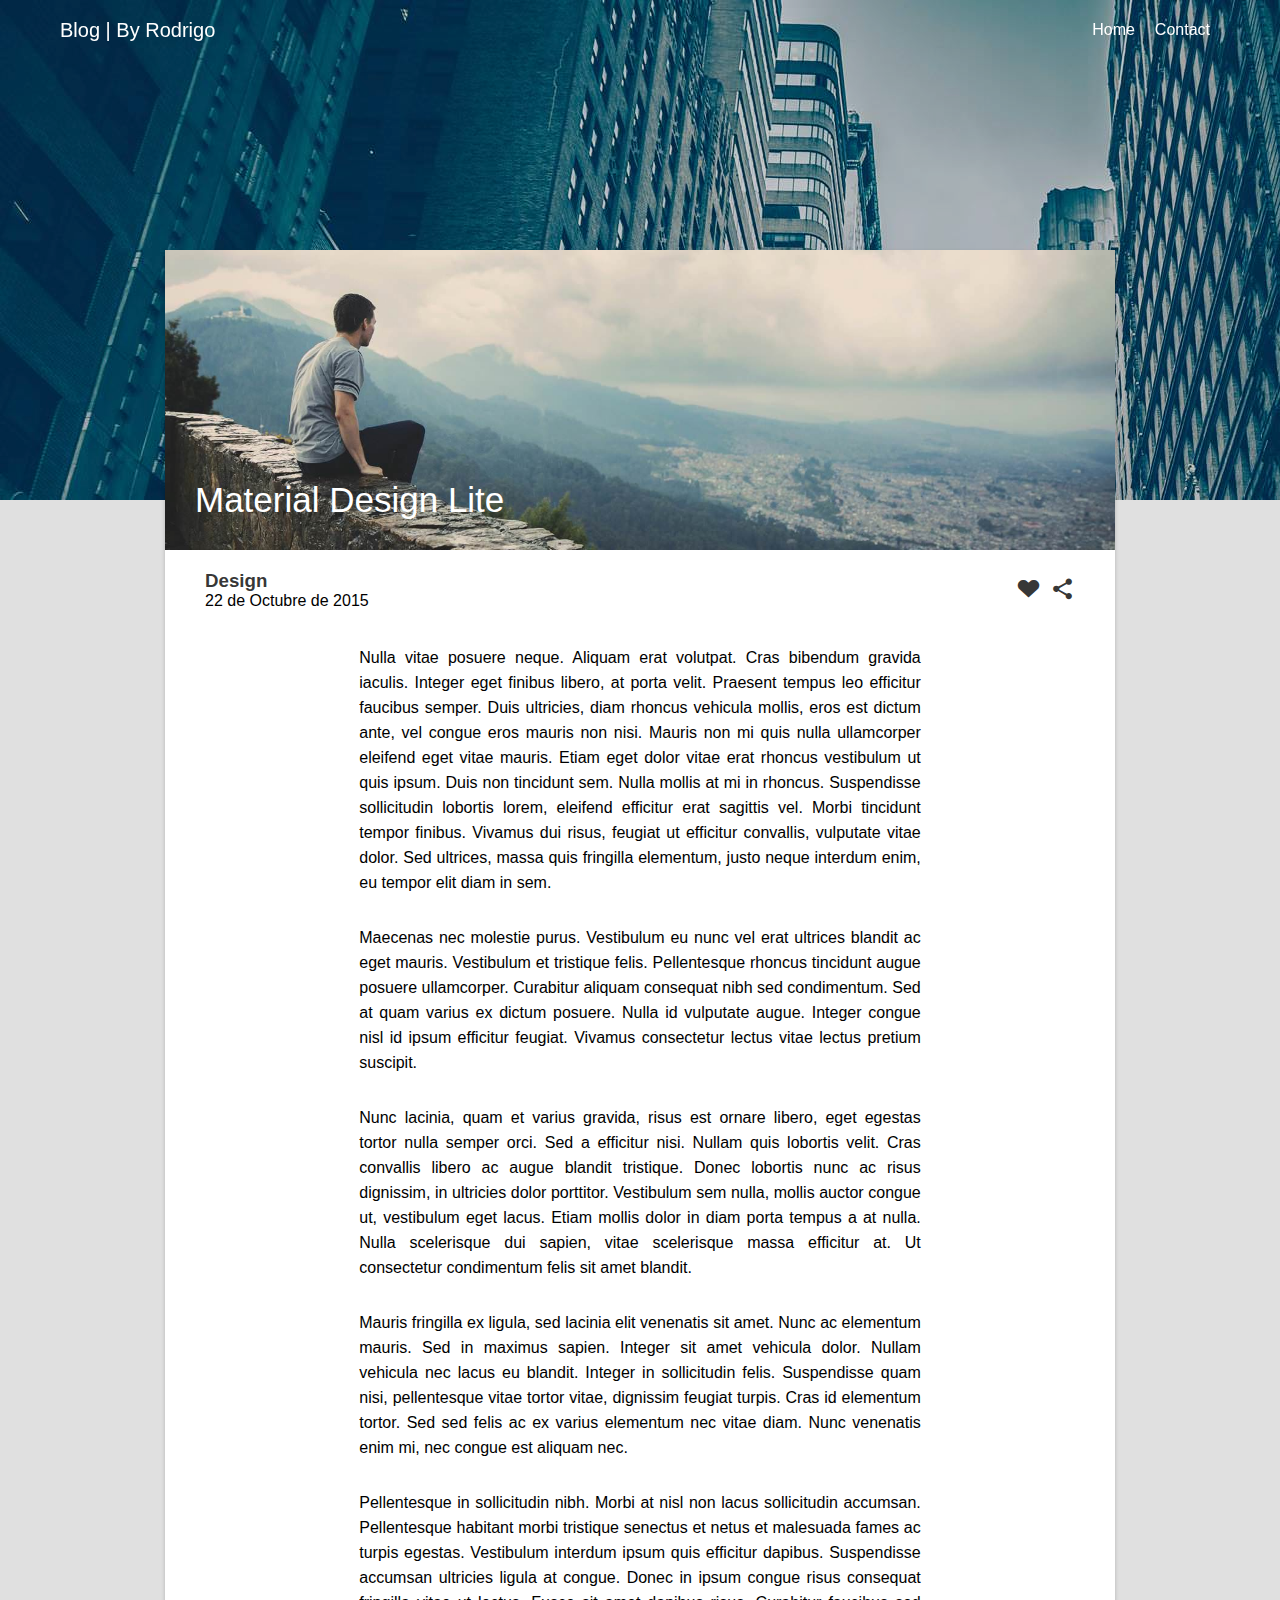
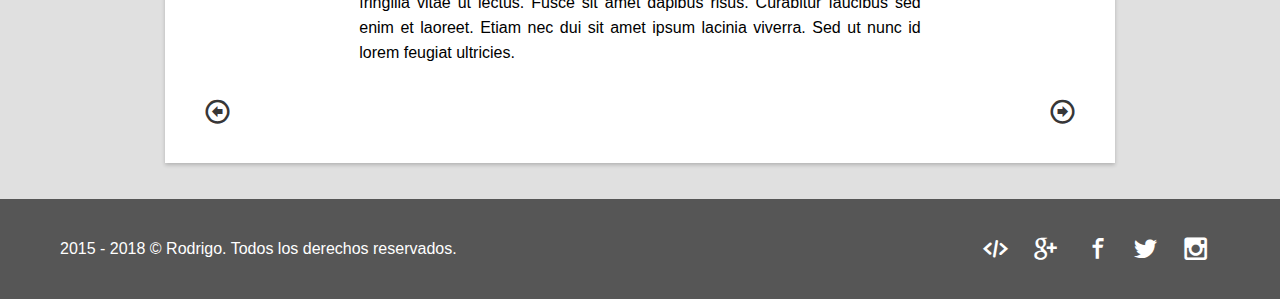
==== article.html @ 6870edb1 "1.0 First Release" ====
<!DOCTYPE html>
<html lang="en">
	<head>
		<title>My Blog | By Rodrigo</title>
		<link rel="stylesheet" href="css/style.css">
		<link rel="stylesheet" href="css/article.css">
		<link rel="stylesheet" href="css/form.css">
		<link rel="stylesheet" href="fonts/fonts.css">
		<meta charset="UTF-8">
		<meta name="viewport" content="width=device-width, user-scalable=no, initial-scale=1.0, maximum-scale=1.0, minimum-scale=1.0">
		<meta name="theme-color" content="#5b5b5b">
	</head>

	<body>

		<header>
			<div class="background">
				<div class="centrar">
					<div class="white_menu">
						<div class="menu">
							<div class="button">
								<span class="icon-menu"></span>
							</div>

							<div class="logo">
								Blog | By Rodrigo
							</div>

							<nav class="swipe">
								<ul>
									<li><a href="index.html" class="cerrar">Home</a></li>
									<li><a href="form.html" class="cerrar">Contact</a></li>
								</ul>
							</nav>
						</div>
					</div>
				</div>
			</div>
		</header>

		<main>
			<section class="article">

				<div class="image_article">
					<!-- <img src="image/article3.jpg"> -->
					<h2>Material Design Lite</h2>
				</div>

				<div class="top">
					<div class="date">
						<h3><a href="#">Design</a></h3>
						<time datetime="22/10/2015">22 de Octubre de 2015</time>
					</div>

					<div class="share">
						<a href="#"><span class="icon-heart"></span></a>
						<a href="#"><span class="icon-share"></span></a>
					</div>
				</div>

				<div class="text_article">
					<p>Nulla vitae posuere neque. Aliquam erat volutpat. Cras bibendum gravida iaculis. Integer eget finibus libero, at porta velit. Praesent tempus leo efficitur faucibus semper. Duis ultricies, diam rhoncus vehicula mollis, eros est dictum ante, vel congue eros mauris non nisi. Mauris non mi quis nulla ullamcorper eleifend eget vitae mauris. Etiam eget dolor vitae erat rhoncus vestibulum ut quis ipsum. Duis non tincidunt sem. Nulla mollis at mi in rhoncus. Suspendisse sollicitudin lobortis lorem, eleifend efficitur erat sagittis vel. Morbi tincidunt tempor finibus. Vivamus dui risus, feugiat ut efficitur convallis, vulputate vitae dolor. Sed ultrices, massa quis fringilla elementum, justo neque interdum enim, eu tempor elit diam in sem.</p>

					<p>Maecenas nec molestie purus. Vestibulum eu nunc vel erat ultrices blandit ac eget mauris. Vestibulum et tristique felis. Pellentesque rhoncus tincidunt augue posuere ullamcorper. Curabitur aliquam consequat nibh sed condimentum. Sed at quam varius ex dictum posuere. Nulla id vulputate augue. Integer congue nisl id ipsum efficitur feugiat. Vivamus consectetur lectus vitae lectus pretium suscipit.</p>

					<p>Nunc lacinia, quam et varius gravida, risus est ornare libero, eget egestas tortor nulla semper orci. Sed a efficitur nisi. Nullam quis lobortis velit. Cras convallis libero ac augue blandit tristique. Donec lobortis nunc ac risus dignissim, in ultricies dolor porttitor. Vestibulum sem nulla, mollis auctor congue ut, vestibulum eget lacus. Etiam mollis dolor in diam porta tempus a at nulla. Nulla scelerisque dui sapien, vitae scelerisque massa efficitur at. Ut consectetur condimentum felis sit amet blandit.</p>

					<p>Mauris fringilla ex ligula, sed lacinia elit venenatis sit amet. Nunc ac elementum mauris. Sed in maximus sapien. Integer sit amet vehicula dolor. Nullam vehicula nec lacus eu blandit. Integer in sollicitudin felis. Suspendisse quam nisi, pellentesque vitae tortor vitae, dignissim feugiat turpis. Cras id elementum tortor. Sed sed felis ac ex varius elementum nec vitae diam. Nunc venenatis enim mi, nec congue est aliquam nec.</p>

					<p>Pellentesque in sollicitudin nibh. Morbi at nisl non lacus sollicitudin accumsan. Pellentesque habitant morbi tristique senectus et netus et malesuada fames ac turpis egestas. Vestibulum interdum ipsum quis efficitur dapibus. Suspendisse accumsan ultricies ligula at congue. Donec in ipsum congue risus consequat fringilla vitae ut lectus. Fusce sit amet dapibus risus. Curabitur faucibus sed enim et laoreet. Etiam nec dui sit amet ipsum lacinia viverra. Sed ut nunc id lorem feugiat ultricies.</p>
				</div>

				<div class="nav">
					<a href="#"><span class="icon-arrow-with-circle-left"></span></a>
					<a href="#"><span class="icon-arrow-with-circle-right"></span></a>
				</div>

			</section>
		</main>

		<footer>
			<div class="centrar_footer">
				<div class="copyright">
					<p>2015 - 2018 © Rodrigo. Todos los derechos reservados.</p>
				</div>
				<div class="redes_sociales">
					<a href="#" target="_blank"><span class="icon-code"></span></a>
					<a href="#" target="_blank"><span class="icon-google"></span></a>
					<a href="#" target="_blank"><span class="icon-facebook2"></span></a>
					<a href="#" target="_blank"><span class="icon-twitter"></span></a>
					<a href="#" target="_blank"><span class="icon-instagram"></span></a>
				</div>
			</div>
		</footer>

		<script type="text/javascript" src="js/jquery.js"></script>
		<script type="text/javascript" src="js/main.js"></script>
		<script type="text/javascript" src="js/hammer.js"></script>
		<script type="text/javascript" src="js/swipe.js"></script>

	</body>
</html>
---- css/style.css ----
/*CSS Document*/

* {
	padding: 0;
	margin: 0;
	box-sizing: border-box;
	outline: none;
}

body {
	font-family: "Roboto", sans-serif;
	background: #e0e0e0;
}

.ui-loader {
	display: none;
}

/*Header*/

header {
	background-image: url("../image/background.jpg");
	background-size: cover;
/*	background-attachment: fixed;*/
	background-repeat: no-repeat;
}

header .background {
	height: 500px;
	display: flex;
	background: rgba(0,0,0,0.2);
}

header .background .centrar {
	width: 100%;
	height: 60px;
	max-height: 60px;
	position: fixed;
}

header .background .centrar .white_menu {
	height: 60px;
	max-height: 60px;
}

header .background .menu {
	max-width: 1200px;
	max-height: 60px;
	padding: 20px;
	margin: 0 auto;

	/*FlexBox*/
	display: flex;
	justify-content: space-between;
	align-items: center;
}

header .background .menu .button {
	display: none;
}

header .background .menu .logo {
	font-size: 20px;
	color: #fff;
}

header .background .menu nav ul {
	list-style: none;

	/*FlexBox*/
	display: flex;
}

header .background .menu nav ul a {
	padding: 10px;
	color: #fff;
	text-decoration: none;
}

header .background .menu nav ul a:hover {
	border-bottom: #fff solid 2px;
	width: 90%;
}

header .background .description {
	width: 100%;
	color: #fff;

	/*FlexBox*/
	display: flex;
	justify-content: center;
	align-self: center;
}

header .background .description .text_description {
	/*FlexBox*/
	display: flex;
	flex-flow: column nowrap;
	justify-content: center;
}

header .background .description .text_description h2 {
	font-size: 100px;
	font-weight: 300;
	text-transform: uppercase;
}

header .background .description .text_description p {
	font-size: 25px;
	font-weight: 400;
	text-transform: uppercase;
	text-align: center;
}

header .background .description .text_description p.little {
	font-size: 20px;
}

header .separador {
	width: 100%;
	height: 50px;
	max-height: 50px;
	background: #fff;
}

header .separador .white {
	background: rgba(51,51,51,.8);
	height: 50px;
	font-size: 20px;
	color: #fff;

	/*FlexBox*/
	display: flex;
	justify-content: center;
	align-items: center;
}

header .triangulo {
	background: #e0e0e0;

	/*FlexBox*/
	display: flex;
	justify-content: center;
}

header .triangulo span {
	font-size: 51px;
	color: rgba(51,51,51,.8);
	margin-top: -15px;
}

@media all and (max-width: 800px) {
	header .background .centrar .white_menu .menu {
		z-index: 2000;

		/*FlexBox*/
		flex-flow: row wrap;
		justify-content: space-between;
	}

	header .background .centrar .white_menu .menu .logo {
		/*FlexBox*/
		order: 1;
	}

	header .background .centrar .white_menu .menu .button {
		color: #fff;
		font-size: 30px;

		/*FlexBox*/
		display: flex;
		order: 2;
	}

	header .background .centrar .white_menu .menu nav {
		display: block;
		width: 80%;
		height: 100%;
		top: 0;
		left: -100%;
		margin-top: 60px;
		position: fixed;
		background: #fff;
		z-index: 1000;
		overflow: scroll;
		
		/*FlexBox*/
		order: 3;
	}

	header .background .centrar .white_menu .menu nav ul {
		width: 100%;
		height: 100%;
		background: rgba(51,51,51,.77);		

		/*FlexBox*/
		flex-flow: column nowrap;
	}

	header .background .centrar .white_menu .menu nav ul li {
		border-bottom: 1px solid rgba(51,51,51,.8);	
	}

	header .background .centrar .white_menu .menu nav ul li:first-child {
		border-top: 1px solid rgba(51,51,51,.8);	
	}

	header .background .centrar .white_menu .menu nav ul li a {
		width: 100%;
		padding: 20px;

		/*FlexBox*/
		display: flex;
	}

	header .background .centrar .white_menu .menu nav ul li a:hover {
		border-bottom: none;
	}
}

@media all and (max-width: 550px) {
	header .background .description .text_description h2 {
		font-size: 70px;
	}

	header .background .description .text_description p {
		font-size: 25px;
	}

	header .background .description .text_description p.little {
		font-size: 20px;
	}
}

@media all and (max-width: 350px) {
	header .background .description .text_description h2 {
		font-size: 50px;
	}

	header .background .description .text_description p {
		font-size: 20px;
	}

	header .background .description .text_description p.little {
		font-size: 15px;
	}
}

/*Main*/

main {
	background: transparent;
}

main section {
	padding: 0 0 36px 0;
	max-width: 1200px;
	margin: 0 auto;

	/*FlexBox*/
	display: flex;
	flex-flow: row wrap;
	justify-content: center;
}

main section .card {
	background: #fff;
	margin: 15px;
	border-radius: 2px 2px 0 0;
	box-shadow: 0px 2px 4px rgba(0, 0, 0, 0.2);

	/*FlexBox*/
	display: flex;
	flex-flow: column wrap;
}

main section .card .leer_mas {
	text-decoration: none;
	color: #fff;
	padding: 15px;
	border-radius: 50%;
	background: orange;
	font-size: 20px;
	max-width: 40px;
	max-height: 40px;
	margin-top: -25px;
	margin-right: 20px;
	box-shadow: 0 1px 1.5px 0 rgba(0,0,0,.12),0 1px 1px 0 rgba(0,0,0,.24);

	/*FlexBox*/

	/*Elemento Hijo*/
	align-self: flex-end;

	/*Elemento Padre*/
	display: flex;
	justify-content: center;
	align-items: center;
}

main section .card .image {
	width: 100%;
	height: auto;
}

main section .card .image img {
	width: 100%;
	height: 100%;
	border-radius: 2px 2px 0 0;
	background-size: cover;
}

main section .card .text {
	padding: 10px 20px 20px 20px;
	text-align: justify;
}

main section .card_column {
	/*FlexBox*/
	flex: 60% 2 1;
}

main section .card_small {
	/*FlexBox*/
	flex: 30% 1 2;
}

main section .card_small .image {
	min-height: 200px;
}

main section .card_small .image img {
	min-height: 200px;
}

main section .card_row {
	/*FlexBox*/
	flex-flow: row nowrap;
	flex: 55% 2 1;
}

main section .card_row .leer_mas {
	margin-top: 25px;
	margin-left: -20px;
	height: 100%;
	margin-right: 0;

	/*FlexBox*/

	/*Elemento Hijo*/
	align-self: flex-start;

	/*Elemento Padre*/
	display: flex;
	justify-content: center;
	align-items: center;
}

main section .card_row .image {
	width: 65%;
	height: 100%;
	min-height: 200px;
	margin-bottom: -4px;
}

main section .card_row .image img {
	border-radius: 2px 0 0 2px;
	min-height: 200px;
	background-size: cover;
}

main section .card_row .text {
	width: 35%;
	padding: 0 20px 0 0;

	/*FlexBox*/
	align-self: center;
}

@media all and (max-width: 1000px) {
	main{
		flex-wrap: wrap;
	}

	main section {
		width: 100%;
	}

	main section .card_row {
		/*FlexBox*/
		flex-flow: column nowrap;
	}

	main section .card_row .image {
		width: 100%;
	}

	main section .card_row .image img {
		border-radius: 2px 2px 0 0;  
	}

	main section .card_row .text {
		width: 100%;
		padding: 20px;
		padding-top: 10px;
	}

	main section .card_row .leer_mas {
		margin-top: -20px;
		margin-right: 20px;

		/*FlexBox*/
		/*Elemento Hijo*/
		align-self: flex-end;
	}
	main section .card_column, main section .card_row {
		/*FlexBox*/
		flex: 50% 1 1;
	}

	main section .card_small {
		/*FlexBox*/
		flex: 40% 1 1;
	}
}

@media all and (max-width: 800px) {
	main section {
		padding: 0 20px 36px 20px;
	}

	main section .card {
		margin: 10px 0;
	}
	
	main section .card_column, main section .card_row {
		/*FlexBox*/
		flex: 100% 1 1;
	}

	main section .card_small {
		/*FlexBox*/
		flex: 100% 1 1;
	}
}

/*Footer*/

footer {
	width: 100%;
	height: 100px;
	max-height: 100px;
	background: rgba(51,51,51,.8);
}

footer .centrar_footer {
	max-width: 1200px;
	padding: 0 20px;
	margin: 0 auto;
	height: 100%;

	/*FlexBox*/
	display: flex;
	justify-content: space-between;
	align-items: center;
}

footer .centrar_footer .copyright {
	color: #fff;
}

footer .centrar_footer .redes_sociales {
	/*FlexBox*/
	display: flex;
}

footer .centrar_footer .redes_sociales a {
	text-decoration: none;
	color: #fff;
	width: 40px;
	max-width: 40px;
	height: 40px;
	max-height: 40px;
	margin: 0 5px;

	/*FlexBox*/
	display: flex;
	justify-content: center;
	align-items: center;
}

footer .centrar_footer .redes_sociales a span {
	font-size: 25px;
}

footer .centrar_footer .redes_sociales a span.icon-facebook2 {
	margin-top: -5px;
}

@media all and (max-width: 800px) {
	footer {
		height: auto;
		max-height: none;
	}

	footer .centrar_footer {
		padding: 20px 20px;

		/*FlexBox*/
		flex-flow: column nowrap;
	}

	footer .centrar_footer .copyright {
		text-align: center;

		/*FlexBox*/
		order: 2;
	}

	footer .centrar_footer .redes_sociales {
		margin-bottom: 20px;

		/*FlexBox*/
		order: 1;
	}
}
---- css/article.css ----
/*CSS Document*/

main .article {
	width: 60%;
	min-width: 950px;
	height: 100%;
	background: #fff;
	margin-top: -250px;
	margin-bottom: 36px;
	box-shadow: 0px 2px 4px rgba(0, 0, 0, 0.2);
}

main .article .image_article {
	width: 100%;
	height: 300px;
	max-height: 500px;
	background-image: url(../image/article3.jpg);
	background-size: cover;

	/*FlexBox*/
	display: flex;
	align-items: flex-end;
}

/*main .article .image_article img {
	width: 100%;
	height: 100%;
}*/

main .article .image_article h2 {
	color: #fff;
	margin: 0 30px 30px 30px;
	font-weight: 400;
	font-size: 35px;
}

main .article .top {
	width: 100%;
	padding: 20px 40px;
	padding-bottom: 0;

	/*FlexBox*/
	display: flex;
	justify-content: space-between;
	align-items: center;
}

main .article .top .date h3 a {
	text-decoration: none;
	color: rgba(0,0,0,0.8);
}

main .article .top .date h3 a:hover {
	color: rgba(0,0,0,1);
}

main .article .top .share a {
	text-decoration: none;
	color: rgba(0,0,0,0.8);
	margin-right: 5px;
}

main .article .top .share a:hover {
	color: rgba(0,0,0,1);
}

main .article .top .share a:last-child {
	margin-right: 0;
}

main .article .top .share .icon-heart:hover {
	color: #F44336;
}

main .article .share a span {
	font-size: 25px;
}

main .article .text_article {
	padding: 20px 20px 0 20px;
}

main .article .text_article p {
	text-align: justify;
	padding: 15px;
	max-width: 65%;
	margin: 0 auto;
	line-height: 25px;
}

main .article .nav {
	width: 100%;
	padding: 20px 40px;
	padding-bottom: 0;

	/*FlexBox*/
	display: flex;
	justify-content: space-between;
	align-items: center;
}

main .article .nav a {
	text-decoration: none;
	color: rgba(0,0,0,0.8);
}

main .article .nav a span {
	font-size: 25px;
}

@media all and (max-width: 1000px) {
	main .article {
		width: 80%;
		min-width: 0;
	}

	main .article .nav {
		padding-bottom: 36px;
	}
}

@media all and (max-width: 800px) {
	main .article {
		padding: 0;
	}

	main .article .text_article p {
		max-width: 80%;
	}

}

@media all and (max-width: 550px) {
	main .article {
		width: 95%;
		margin-top: -275px;
	}

	main .article .image_article h2 {
		margin: 0 20px 20px 20px;
	}

	main .article .text_article p {
		margin: 0 0;
		max-width: 100%;
	}
}
---- css/form.css ----
/*CSS Document*/

main .article_form {
	width: 60%;
	min-width: 950px;
	height: 100%;
	padding: 36px;
	background: #fff;
	margin-top: -250px;
	margin-bottom: 36px;
	box-shadow: 0px 2px 4px rgba(0, 0, 0, 0.2);
}

main .article_form .description_form {
	/*FlexBox*/
	display: flex;
	flex-flow: column nowrap;
	align-items: center;
}

main .article_form .description_form h2 {
	width: 100%;
	font-size: 50px;
	font-weight: 400;
	text-shadow: 1px 2px 2px rgba(0,0,0,0.3);

	/*FlexBox*/
	display: flex;
	justify-content: center;
}

main .article_form .description_form .image_contact {
	max-width: 800px;
	padding: 10px 20px;
}

main .article_form .description_form .image_contact img {
	width: 100%;
	height: 100%;
}

main .article_form .description_form p {
	width: 100%;
	max-width: 800px;
	text-align: justify;
	padding: 10px 20px;
}

main .article_form form {
	width: 100%;
	max-width: 800px;
	padding: 10px 20px;

	/*FlexBox*/
	display: flex;
	justify-content: center;
}

main .article_form form div {
	width: 70%;
}

main .article_form form div .form_group {
	width: 100%;
	margin-bottom: 15px;
	background: #fff;

	/*FlexBox*/
	display: flex;
	flex-flow: column wrap;
}
main .article_form form div .form_group:last-child {
	margin-bottom: 0;
}

main .article_form form div .form_group input {
	width: 100%;
	margin-top: 5px;
	padding: 10px;
	border: none;
	border-bottom: 2px solid #BBDEFB;
	outline: none;
}

main .article_form form div .form_group input:focus, main .article_form form div .form_group input:active {
	outline: none;
	border-bottom: 2px solid #303F9F;
}

main .article_form form div .form_group input[type="submit"] {
	padding: 10px;
	background: rgba(51,51,51,.8);
	border: none;
	color: #fff;
	cursor: pointer;
}

main .article_form form div .form_group input[type="submit"]:hover {
	background: rgba(51,51,51,.9);
}

@media all and (max-width: 1000px) {
	main .article_form {
		width: 80%;
		min-width: 0;
	}

	main .article_form form div {
		width: 90%;
	}
}

@media all and (max-width: 550px) {
	main .article_form {
		width: 95%;
		margin-top: -275px;
	}

	main .article_form .description_form p {
		margin: 0;
		line-height: 20px;
	}
}
---- fonts/fonts.css ----
@font-face{font-family:'icomoon';src:url('icomoon.eot?k8x581');src:url('icomoon.eot?k8x581#iefix') format('embedded-opentype'),url('icomoon.ttf?k8x581') format('truetype'),url('icomoon.woff?k8x581') format('woff'),url('icomoon.svg?k8x581#icomoon') format('svg');font-weight:normal;font-style:normal}[class^="icon-"],[class*=" icon-"]{font-family:'icomoon' !important;speak:none;font-style:normal;font-weight:normal;font-variant:normal;text-transform:none;line-height:1;-webkit-font-smoothing:antialiased;-moz-osx-font-smoothing:grayscale}.icon-arrow-with-circle-left:before{content:"\e61c"}.icon-arrow-with-circle-right:before{content:"\e61d"}.icon-triangle-down:before{content:"\e650"}.icon-code:before{content:"\e686"}.icon-heart:before{content:"\e6b5"}.icon-menu:before{content:"\e6e0"}.icon-plus:before{content:"\e6f7"}.icon-share:before{content:"\e70d"}.icon-google:before{content:"\e76d"}.icon-instagram:before{content:"\e76f"}.icon-twitter:before{content:"\e77c"}.icon-facebook2:before{content:"\e783"}
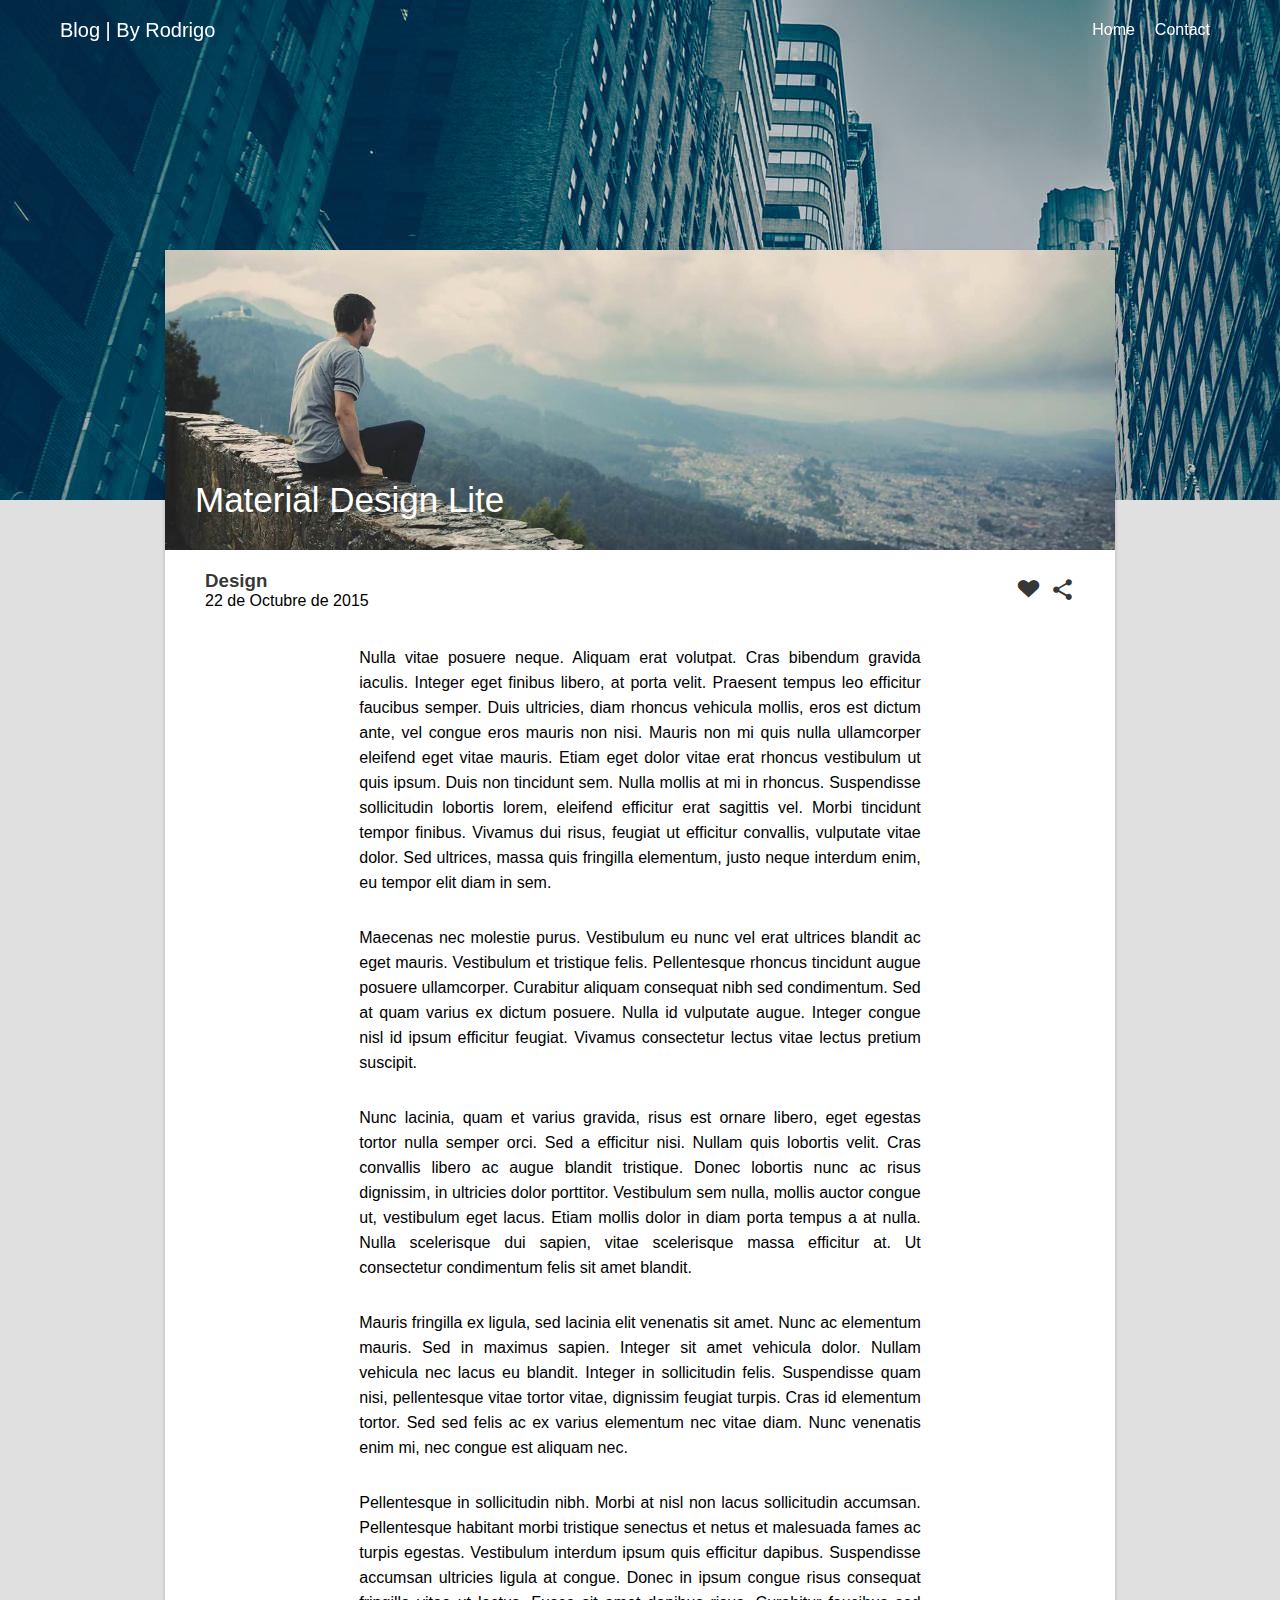
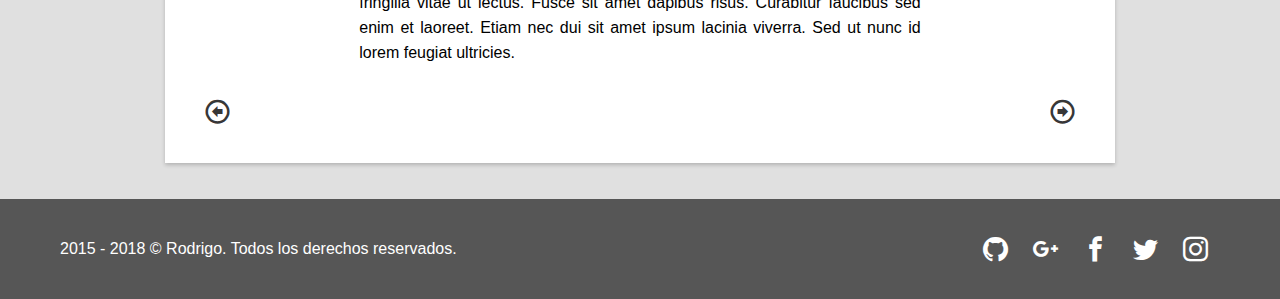
==== commit 9e6cba46: "1.0.1 Upgrade of exist icons" ====
--- a/article.html
+++ b/article.html
@@ -84,11 +84,11 @@
 					<p>2015 - 2018 © Rodrigo. Todos los derechos reservados.</p>
 				</div>
 				<div class="redes_sociales">
-					<a href="#" target="_blank"><span class="icon-code"></span></a>
-					<a href="#" target="_blank"><span class="icon-google"></span></a>
-					<a href="#" target="_blank"><span class="icon-facebook2"></span></a>
-					<a href="#" target="_blank"><span class="icon-twitter"></span></a>
-					<a href="#" target="_blank"><span class="icon-instagram"></span></a>
+					<a href="https://github.com/RodrigoTomeES" target="_blank"><span class="icon-github"></span></a>
+					<a href="#"><span class="icon-google-plus"></span></a>
+					<a href="#"><span class="icon-facebook"></span></a>
+					<a href="#"><span class="icon-twitter"></span></a>
+					<a href="#"><span class="icon-instagram"></span></a>
 				</div>
 			</div>
 		</footer>
--- a/css/article.css
+++ b/css/article.css
@@ -66,6 +66,10 @@
 
 main .article .top .share a:last-child {
 	margin-right: 0;
+}
+
+main .article .top .share .icon-heart {
+	transition: 1s;
 }
 
 main .article .top .share .icon-heart:hover {
--- a/fonts/fonts.css
+++ b/fonts/fonts.css
@@ -1 +1,68 @@
-@font-face{font-family:'icomoon';src:url('icomoon.eot?k8x581');src:url('icomoon.eot?k8x581#iefix') format('embedded-opentype'),url('icomoon.ttf?k8x581') format('truetype'),url('icomoon.woff?k8x581') format('woff'),url('icomoon.svg?k8x581#icomoon') format('svg');font-weight:normal;font-style:normal}[class^="icon-"],[class*=" icon-"]{font-family:'icomoon' !important;speak:none;font-style:normal;font-weight:normal;font-variant:normal;text-transform:none;line-height:1;-webkit-font-smoothing:antialiased;-moz-osx-font-smoothing:grayscale}.icon-arrow-with-circle-left:before{content:"\e61c"}.icon-arrow-with-circle-right:before{content:"\e61d"}.icon-triangle-down:before{content:"\e650"}.icon-code:before{content:"\e686"}.icon-heart:before{content:"\e6b5"}.icon-menu:before{content:"\e6e0"}.icon-plus:before{content:"\e6f7"}.icon-share:before{content:"\e70d"}.icon-google:before{content:"\e76d"}.icon-instagram:before{content:"\e76f"}.icon-twitter:before{content:"\e77c"}.icon-facebook2:before{content:"\e783"}+@font-face {
+  font-family: 'icomoon';
+  src:  url('icomoon.eot?al1ztq');
+  src:  url('icomoon.eot?al1ztq#iefix') format('embedded-opentype'),
+    url('icomoon.ttf?al1ztq') format('truetype'),
+    url('icomoon.woff?al1ztq') format('woff'),
+    url('icomoon.svg?al1ztq#icomoon') format('svg');
+  font-weight: normal;
+  font-style: normal;
+}
+
+[class^="icon-"], [class*=" icon-"] {
+  /* use !important to prevent issues with browser extensions that change fonts */
+  font-family: 'icomoon' !important;
+  speak: none;
+  font-style: normal;
+  font-weight: normal;
+  font-variant: normal;
+  text-transform: none;
+  line-height: 1;
+
+  /* Better Font Rendering =========== */
+  -webkit-font-smoothing: antialiased;
+  -moz-osx-font-smoothing: grayscale;
+}
+
+.icon-plus2:before {
+  content: "\e145";
+}
+.icon-menu:before {
+  content: "\e5d2";
+}
+.icon-share:before {
+  content: "\e80d";
+}
+.icon-arrow-with-circle-left:before {
+  content: "\e901";
+}
+.icon-arrow-with-circle-right:before {
+  content: "\e902";
+}
+.icon-triangle-down:before {
+  content: "\e903";
+}
+.icon-heart:before {
+  content: "\e904";
+}
+.icon-plus:before {
+  content: "\e900";
+}
+.icon-google-plus:before {
+  content: "\ea8b";
+}
+.icon-facebook:before {
+  content: "\ea90";
+}
+.icon-instagram:before {
+  content: "\ea92";
+}
+.icon-twitter:before {
+  content: "\ea96";
+}
+.icon-github:before {
+  content: "\eab0";
+}
+.icon-git:before {
+  content: "\eae7";
+}
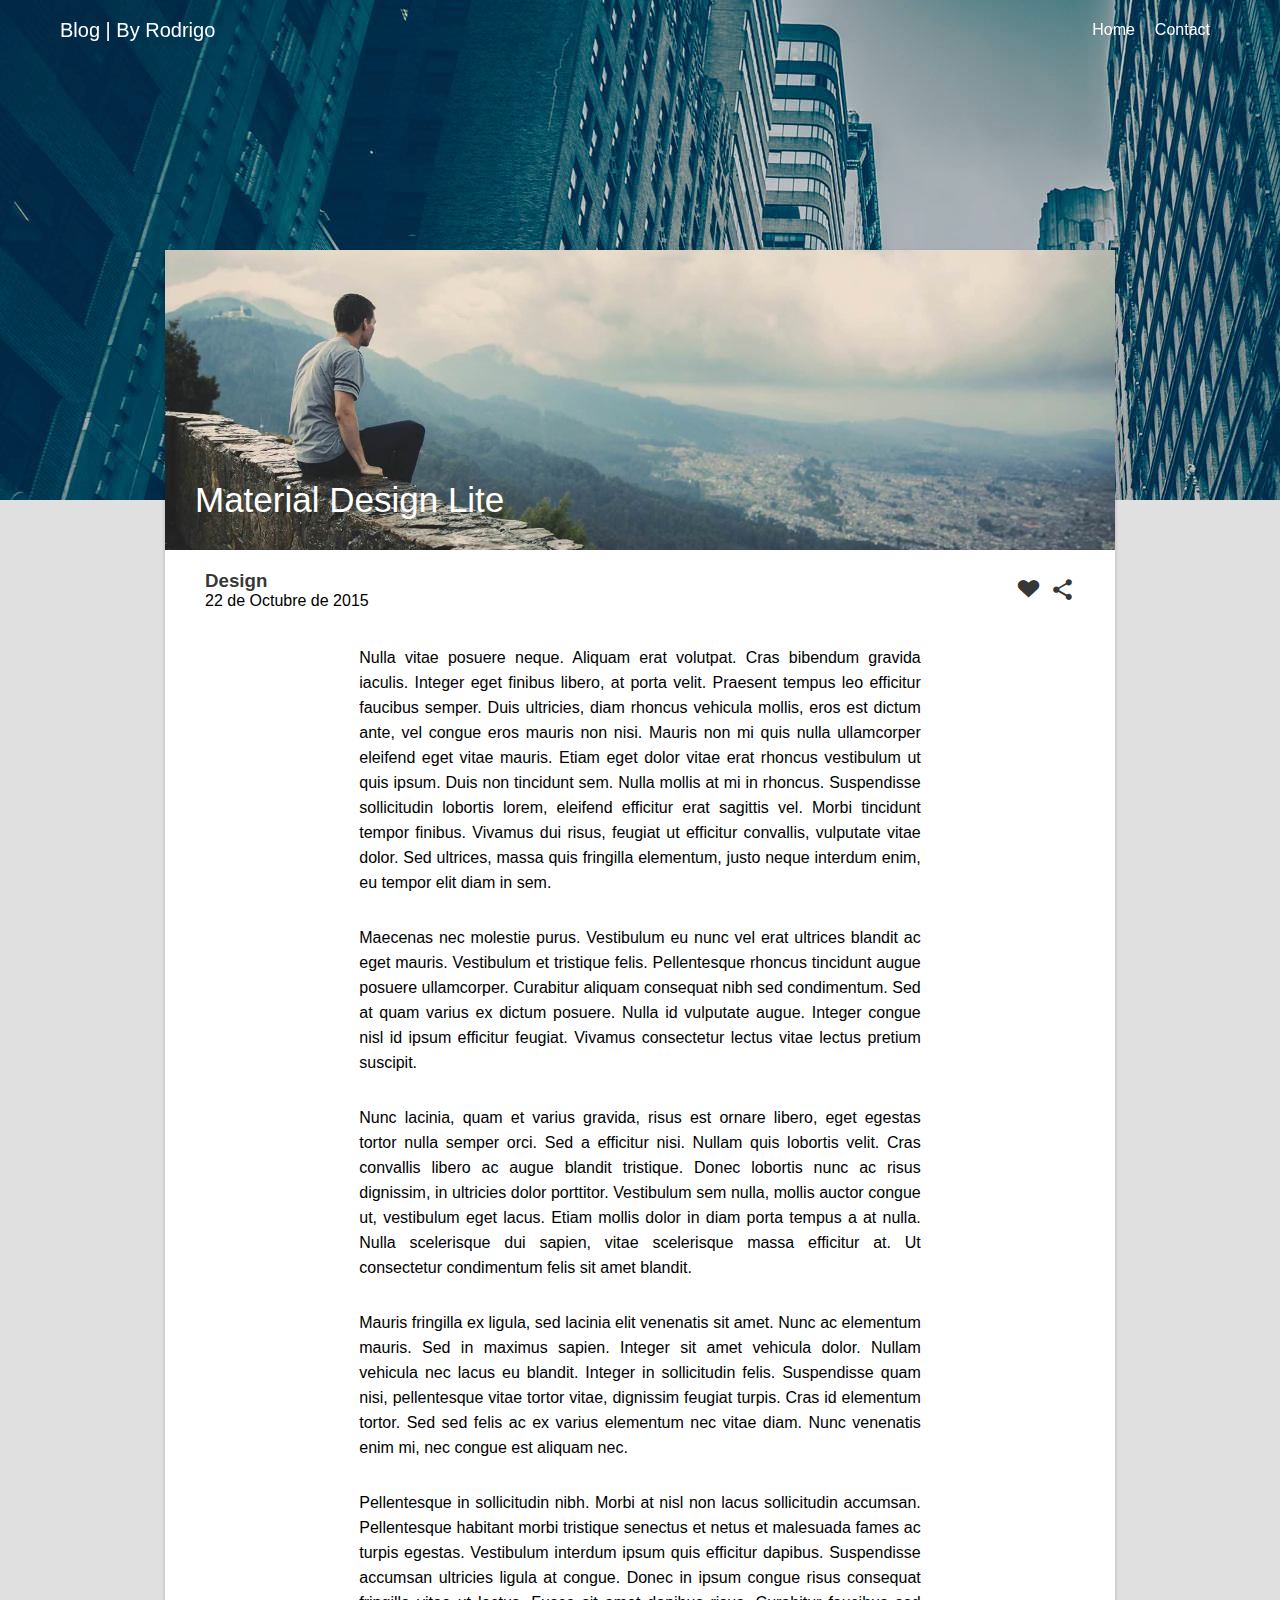
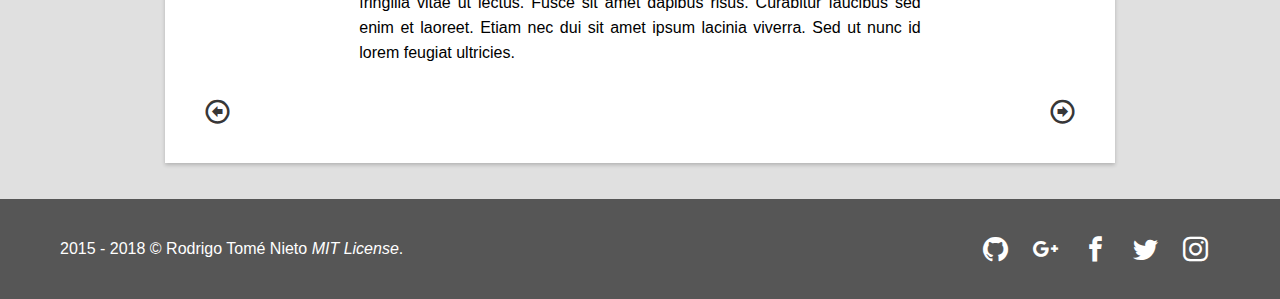
==== commit 94473dd9: "1.0.2 Added the MIT license" ====
--- a/article.html
+++ b/article.html
@@ -81,7 +81,7 @@
 		<footer>
 			<div class="centrar_footer">
 				<div class="copyright">
-					<p>2015 - 2018 © Rodrigo. Todos los derechos reservados.</p>
+					<p>2015 - 2018 © Rodrigo Tomé Nieto <a href="LICENSE.txt" class="license">MIT License</a>.</p>
 				</div>
 				<div class="redes_sociales">
 					<a href="https://github.com/RodrigoTomeES" target="_blank"><span class="icon-github"></span></a>
--- a/css/style.css
+++ b/css/style.css
@@ -183,7 +183,7 @@
 		background: #fff;
 		z-index: 1000;
 		overflow: scroll;
-		
+
 		/*FlexBox*/
 		order: 3;
 	}
@@ -191,18 +191,18 @@
 	header .background .centrar .white_menu .menu nav ul {
 		width: 100%;
 		height: 100%;
-		background: rgba(51,51,51,.77);		
+		background: rgba(51,51,51,.77);
 
 		/*FlexBox*/
 		flex-flow: column nowrap;
 	}
 
 	header .background .centrar .white_menu .menu nav ul li {
-		border-bottom: 1px solid rgba(51,51,51,.8);	
+		border-bottom: 1px solid rgba(51,51,51,.8);
 	}
 
 	header .background .centrar .white_menu .menu nav ul li:first-child {
-		border-top: 1px solid rgba(51,51,51,.8);	
+		border-top: 1px solid rgba(51,51,51,.8);
 	}
 
 	header .background .centrar .white_menu .menu nav ul li a {
@@ -396,7 +396,7 @@
 	}
 
 	main section .card_row .image img {
-		border-radius: 2px 2px 0 0;  
+		border-radius: 2px 2px 0 0;
 	}
 
 	main section .card_row .text {
@@ -432,7 +432,7 @@
 	main section .card {
 		margin: 10px 0;
 	}
-	
+
 	main section .card_column, main section .card_row {
 		/*FlexBox*/
 		flex: 100% 1 1;
@@ -469,6 +469,12 @@
 	color: #fff;
 }
 
+footer .centrar_footer .copyright .license {
+	color: #fff;
+	text-decoration: none;
+	font-style: italic;
+}
+
 footer .centrar_footer .redes_sociales {
 	/*FlexBox*/
 	display: flex;
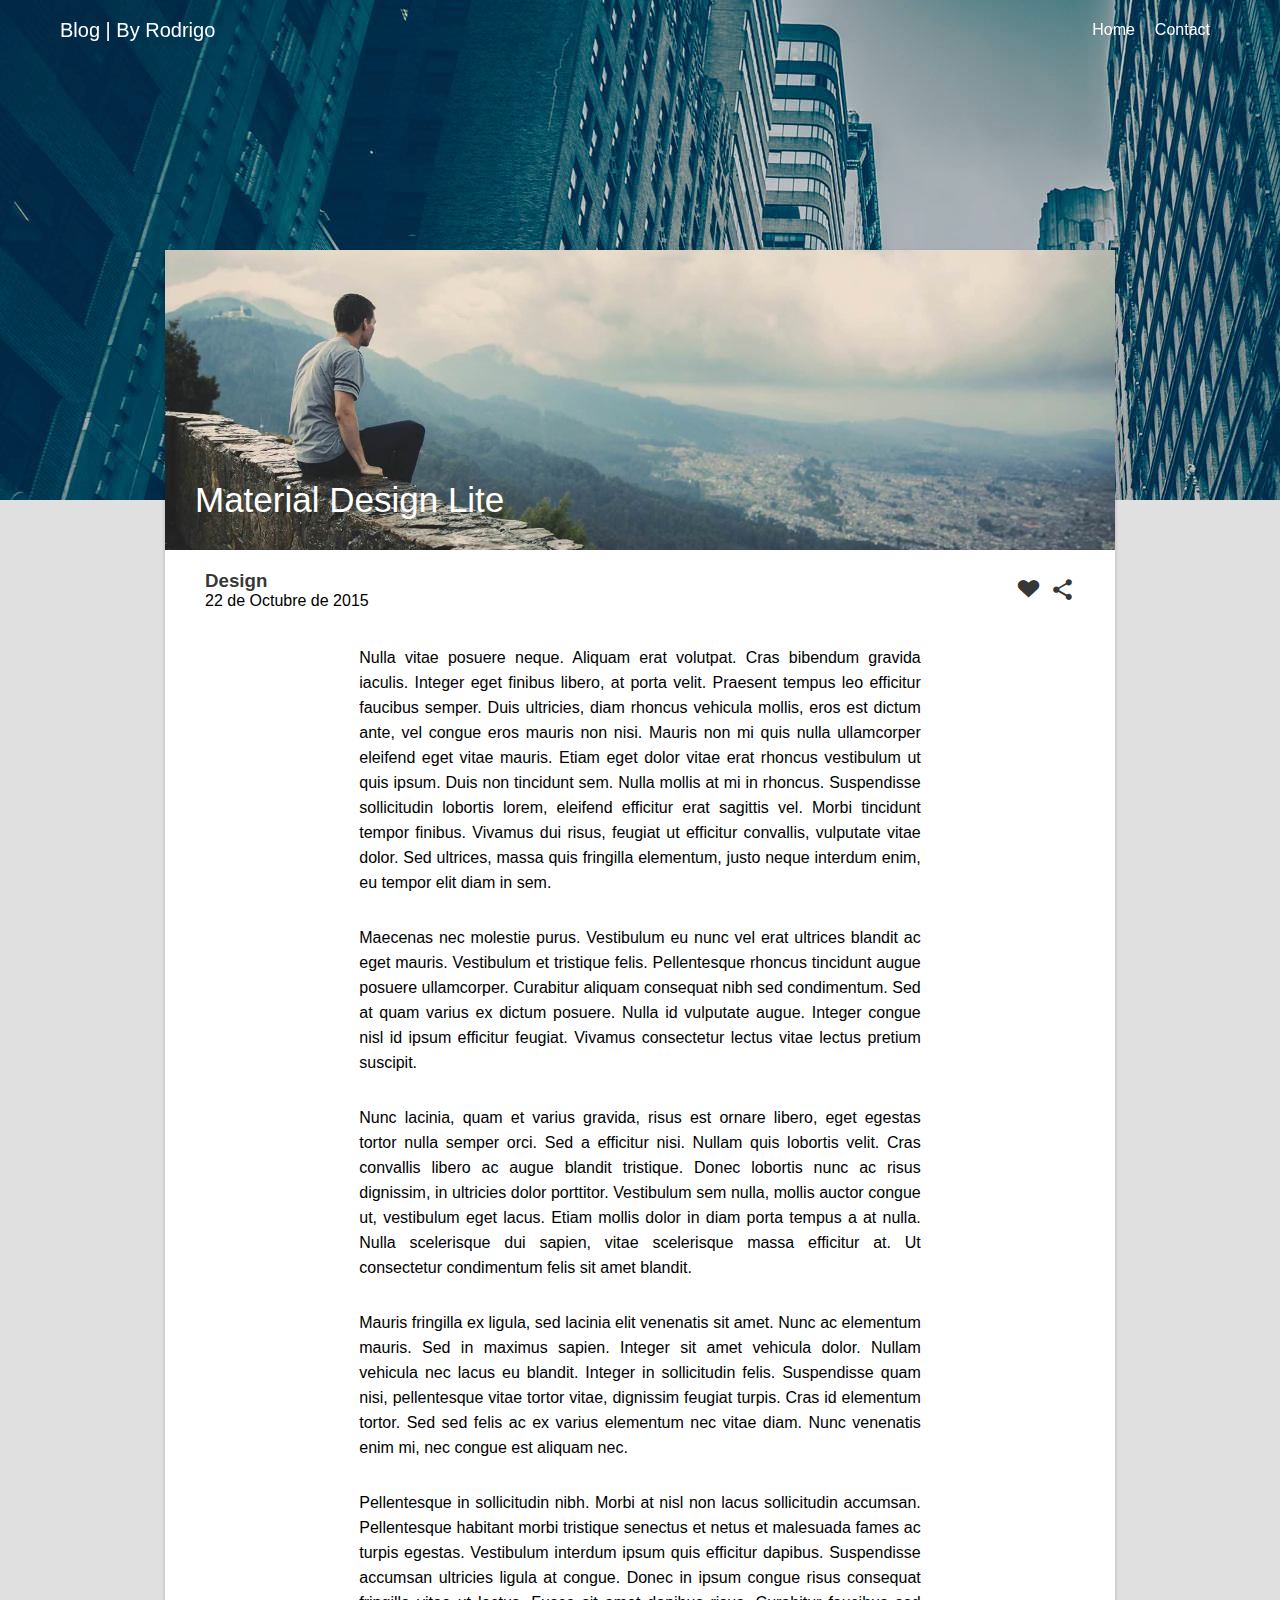
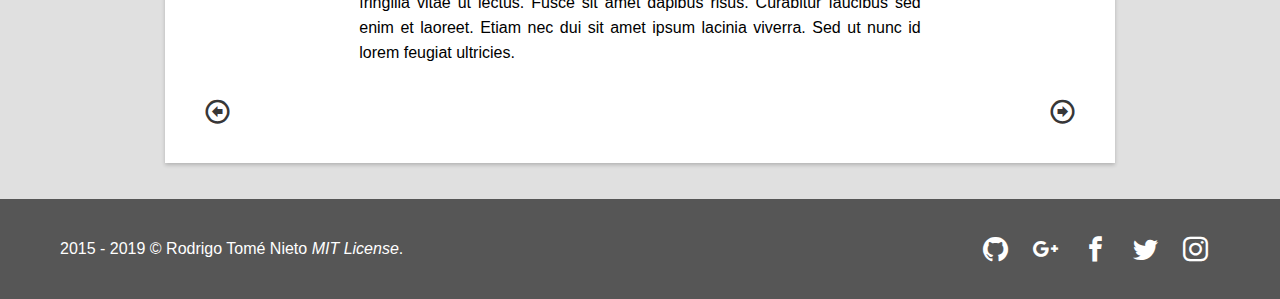
==== commit 323cb4d0: "Updated copyright" ====
--- a/article.html
+++ b/article.html
@@ -4,7 +4,7 @@
 		<title>My Blog | By Rodrigo</title>
 		<link rel="stylesheet" href="css/style.css">
 		<link rel="stylesheet" href="css/article.css">
-		<link rel="stylesheet" href="css/form.css">
+		<link rel="stylesheet" href="css/post.css">
 		<link rel="stylesheet" href="fonts/fonts.css">
 		<meta charset="UTF-8">
 		<meta name="viewport" content="width=device-width, user-scalable=no, initial-scale=1.0, maximum-scale=1.0, minimum-scale=1.0">
@@ -41,7 +41,7 @@
 		<main>
 			<section class="article">
 
-				<div class="image_article">
+				<div class="image_article image_post">
 					<!-- <img src="image/article3.jpg"> -->
 					<h2>Material Design Lite</h2>
 				</div>
@@ -58,7 +58,7 @@
 					</div>
 				</div>
 
-				<div class="text_article">
+				<div class="body_article text_article">
 					<p>Nulla vitae posuere neque. Aliquam erat volutpat. Cras bibendum gravida iaculis. Integer eget finibus libero, at porta velit. Praesent tempus leo efficitur faucibus semper. Duis ultricies, diam rhoncus vehicula mollis, eros est dictum ante, vel congue eros mauris non nisi. Mauris non mi quis nulla ullamcorper eleifend eget vitae mauris. Etiam eget dolor vitae erat rhoncus vestibulum ut quis ipsum. Duis non tincidunt sem. Nulla mollis at mi in rhoncus. Suspendisse sollicitudin lobortis lorem, eleifend efficitur erat sagittis vel. Morbi tincidunt tempor finibus. Vivamus dui risus, feugiat ut efficitur convallis, vulputate vitae dolor. Sed ultrices, massa quis fringilla elementum, justo neque interdum enim, eu tempor elit diam in sem.</p>
 
 					<p>Maecenas nec molestie purus. Vestibulum eu nunc vel erat ultrices blandit ac eget mauris. Vestibulum et tristique felis. Pellentesque rhoncus tincidunt augue posuere ullamcorper. Curabitur aliquam consequat nibh sed condimentum. Sed at quam varius ex dictum posuere. Nulla id vulputate augue. Integer congue nisl id ipsum efficitur feugiat. Vivamus consectetur lectus vitae lectus pretium suscipit.</p>
@@ -81,7 +81,7 @@
 		<footer>
 			<div class="centrar_footer">
 				<div class="copyright">
-					<p>2015 - 2018 © Rodrigo Tomé Nieto <a href="LICENSE.txt" class="license">MIT License</a>.</p>
+					<p>2015 - 2019 © Rodrigo Tomé Nieto <a href="LICENSE.txt" class="license">MIT License</a>.</p>
 				</div>
 				<div class="redes_sociales">
 					<a href="https://github.com/RodrigoTomeES" target="_blank"><span class="icon-github"></span></a>
@@ -99,4 +99,4 @@
 		<script type="text/javascript" src="js/swipe.js"></script>
 
 	</body>
-</html>+</html>
--- a/css/article.css
+++ b/css/article.css
@@ -2,11 +2,11 @@
 
 main .article {
 	width: 60%;
+	height: 100%;
 	min-width: 950px;
-	height: 100%;
-	background: #fff;
 	margin-top: -250px;
 	margin-bottom: 36px;
+	background: #fff;
 	box-shadow: 0px 2px 4px rgba(0, 0, 0, 0.2);
 }
 
@@ -14,18 +14,12 @@
 	width: 100%;
 	height: 300px;
 	max-height: 500px;
-	background-image: url(../image/article3.jpg);
 	background-size: cover;
 
 	/*FlexBox*/
 	display: flex;
 	align-items: flex-end;
 }
-
-/*main .article .image_article img {
-	width: 100%;
-	height: 100%;
-}*/
 
 main .article .image_article h2 {
 	color: #fff;
@@ -80,11 +74,11 @@
 	font-size: 25px;
 }
 
-main .article .text_article {
+main .article .body_article {
 	padding: 20px 20px 0 20px;
 }
 
-main .article .text_article p {
+main .article .body_article p {
 	text-align: justify;
 	padding: 15px;
 	max-width: 65%;
@@ -92,34 +86,10 @@
 	line-height: 25px;
 }
 
-main .article .nav {
-	width: 100%;
-	padding: 20px 40px;
-	padding-bottom: 0;
-
-	/*FlexBox*/
-	display: flex;
-	justify-content: space-between;
-	align-items: center;
-}
-
-main .article .nav a {
-	text-decoration: none;
-	color: rgba(0,0,0,0.8);
-}
-
-main .article .nav a span {
-	font-size: 25px;
-}
-
 @media all and (max-width: 1000px) {
 	main .article {
 		width: 80%;
 		min-width: 0;
-	}
-
-	main .article .nav {
-		padding-bottom: 36px;
 	}
 }
 
@@ -128,7 +98,7 @@
 		padding: 0;
 	}
 
-	main .article .text_article p {
+	main .article .body_article p {
 		max-width: 80%;
 	}
 
@@ -144,8 +114,8 @@
 		margin: 0 20px 20px 20px;
 	}
 
-	main .article .text_article p {
-		margin: 0 0;
+	main .article .body_article p {
+		margin: 0;
 		max-width: 100%;
 	}
 }--- a/css/post.css
+++ b/css/post.css
@@ -0,0 +1,31 @@
+/*CSS Document*/
+
+main .article .image_post {
+	background-image: url(../image/article3.jpg);
+}
+
+main .article .nav {
+	width: 100%;
+	padding: 20px 40px;
+	padding-bottom: 0;
+
+	/*FlexBox*/
+	display: flex;
+	justify-content: space-between;
+	align-items: center;
+}
+
+main .article .nav a {
+	text-decoration: none;
+	color: rgba(0,0,0,0.8);
+}
+
+main .article .nav a span {
+	font-size: 25px;
+}
+
+@media all and (max-width: 1000px) {
+	main .article .nav {
+		padding-bottom: 36px;
+	}
+}